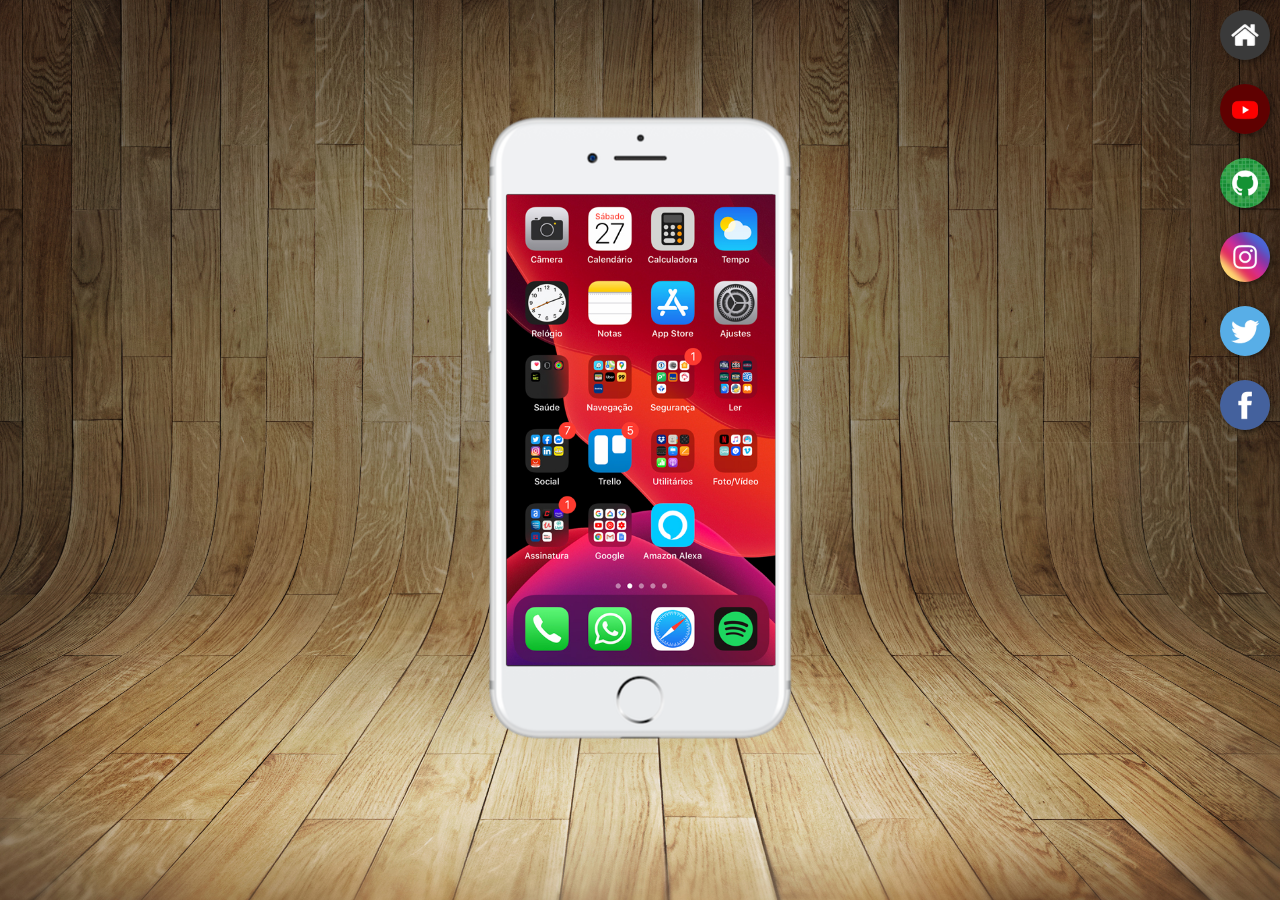
==== index.html @ dbbbe00f "projeto atualização" ====
<!DOCTYPE html>
<html lang="pt-br">
  <head>
    <meta charset="UTF-8" />
    <meta http-equiv="X-UA-Compatible" content="IE=edge" />
    <meta name="viewport" content="width=device-width, initial-scale=1.0" />
    <title>Projeto Redes Sociais</title>
    <link rel="stylesheet" href="estilo/style.css" />
    <link rel="shortcut icon" href="favicon.ico" type="image/x-icon" />
  </head>
  <body>
    <main>
      <section id="telefone">
        <iframe src="home.html" name="tela" id="tela" frameborder="0"
          >Seu navegador não é compativel com isso.</iframe
        >
      </section>
      <section id="redes-sociais">
        <a href="#" target="tela"
          ><img src="imagens/logo-home.jpg" alt="Home" /></a
        ><br />
        <a href="#" target="tela"
          ><img src="imagens/logo-youtube.jpg" alt="Youtube" /></a
        ><br />
        <a href="#" target="tela"
          ><img src="imagens/logo-github.jpg" alt="Github" /></a
        ><br />
        <a href="#" target="tela"
          ><img src="imagens/logo-instagram.jpg" alt="Instagram" /></a
        ><br />
        <a href="#" target="tela"
          ><img src="imagens/logo-twitter.jpg" alt="Twitter" /></a
        ><br />
        <a href="#"><img src="imagens/logo-facebook.jpg" alt="Facebook" /></a>
      </section>
    </main>
  </body>
</html>
---- estilo/style.css ----
@charset "UTF-8";

* {
  margin: 0px;
  padding: 0px;
  font-family: Arial, Helvetica, sans-serif;
}

html,
body {
  height: 100vh;
  width: 100vw;
}

body {
  background: url("../imagens/fundo-madeira.jpg") no-repeat top center;
  background-size: cover;
  background-attachment: fixed;
}

main {
  height: 95vh;
  position: relative;
}

section#telefone {
  position: absolute;
  top: 50%;
  left: 50%;
  transform: translate(-50%, -50%);
  height: 627px;
  width: 311px;
  background: url("../imagens/frame-iphone.png") no-repeat;
}

iframe#tela {
  position: relative;
  top: 80px;
  left: 22px;
  width: 269px;
  height: 471px;
}
section#redes-sociais {
  text-align: right;
}

section#redes-sociais img {
  width: 50px;
  margin: 10px;
  border-radius: 50%;
  box-shadow: 2px 2px 5px rgba(0, 0, 0, 0.404);
  box-sizing: border-box;
}

section#redes-sociais img:hover {
  border: 2px solid rgba(255, 255, 255, 0.603);
  transform: translate(-3px, -3px);
  box-shadow: 5px 5px 10px rgba(0, 0, 0, 0.603);
  transition: 0.5s;
}
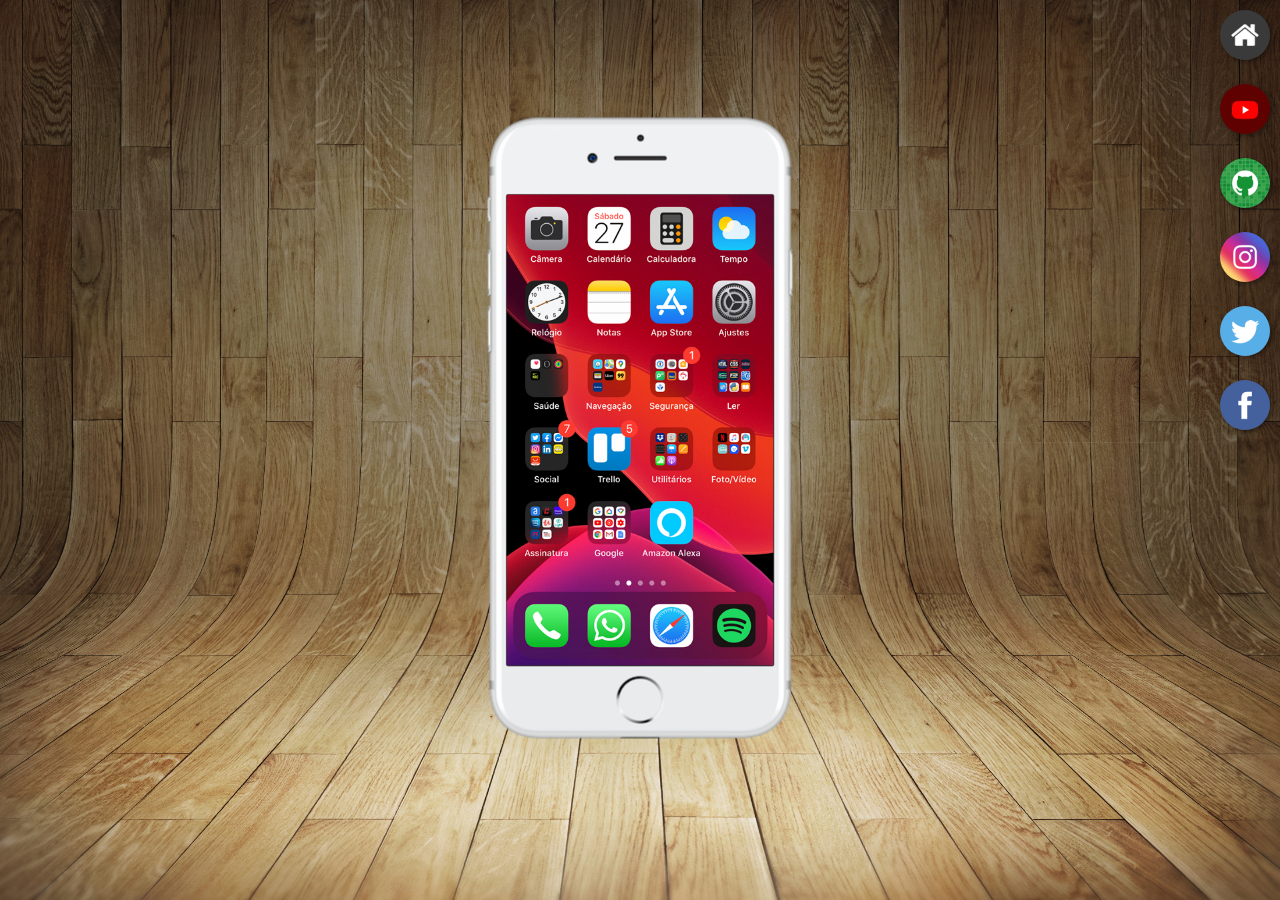
==== commit 820b1822: "Atualização" ====
--- a/index.html
+++ b/index.html
@@ -16,22 +16,24 @@
         >
       </section>
       <section id="redes-sociais">
-        <a href="#" target="tela"
+        <a href="home.html" target="tela"
           ><img src="imagens/logo-home.jpg" alt="Home" /></a
         ><br />
-        <a href="#" target="tela"
+        <a href="youtube.html" target="tela"
           ><img src="imagens/logo-youtube.jpg" alt="Youtube" /></a
         ><br />
-        <a href="#" target="tela"
+        <a href="github.html" target="tela"
           ><img src="imagens/logo-github.jpg" alt="Github" /></a
         ><br />
-        <a href="#" target="tela"
+        <a href="instagram.html" target="tela"
           ><img src="imagens/logo-instagram.jpg" alt="Instagram" /></a
         ><br />
-        <a href="#" target="tela"
+        <a href="twitter.html" target="tela"
           ><img src="imagens/logo-twitter.jpg" alt="Twitter" /></a
         ><br />
-        <a href="#"><img src="imagens/logo-facebook.jpg" alt="Facebook" /></a>
+        <a href="facebook.html" target="tela"
+          ><img src="imagens/logo-facebook.jpg" alt="Facebook"
+        /></a>
       </section>
     </main>
   </body>
--- a/estilo/style.css
+++ b/estilo/style.css
@@ -37,7 +37,7 @@
   position: relative;
   top: 80px;
   left: 22px;
-  width: 269px;
+  width: 267px;
   height: 471px;
 }
 section#redes-sociais {
